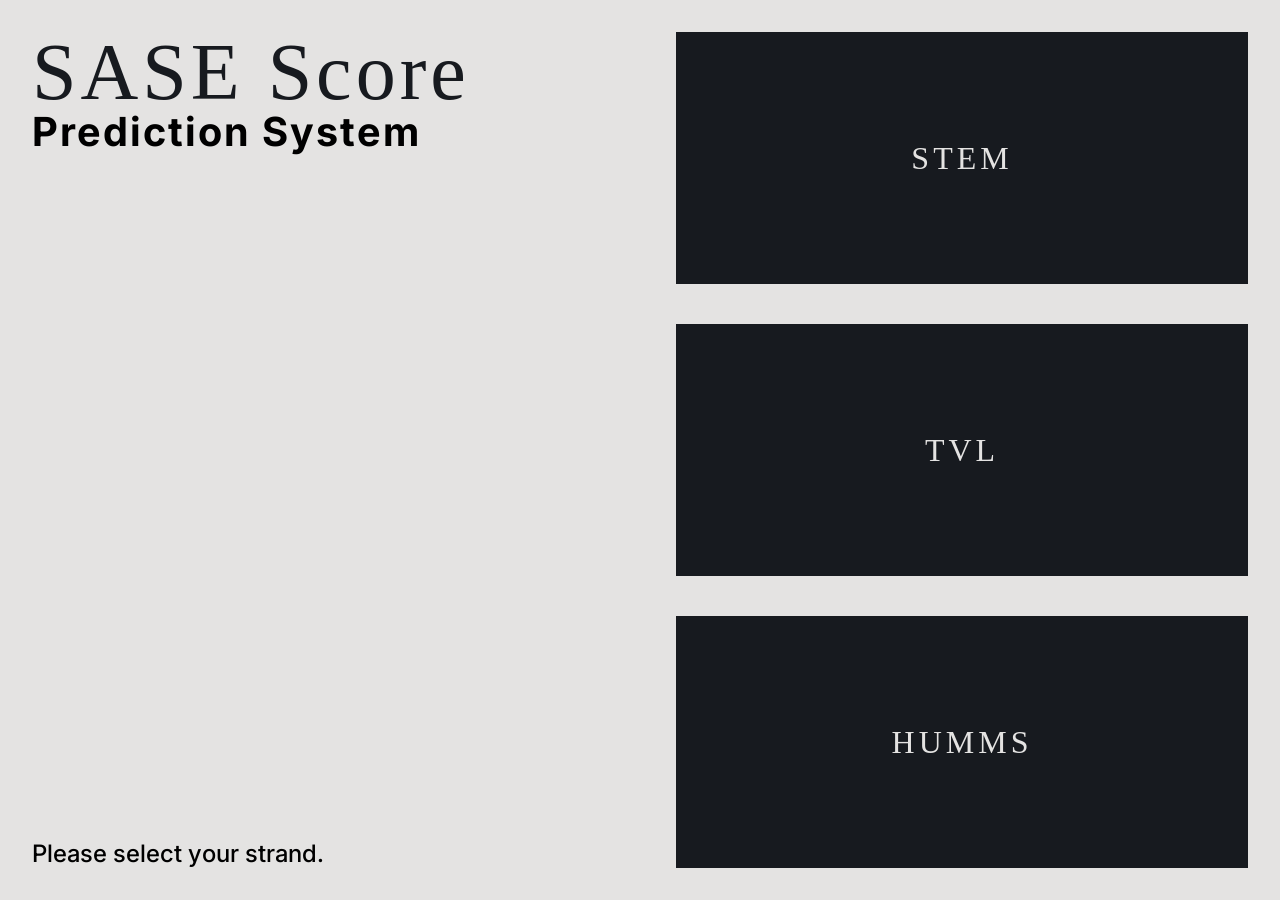
==== index.html @ b04d680d "Add files via upload" ====
<!DOCTYPE html>
<html lang="en">
<head>
    <meta charset="UTF-8">
    <meta name="viewport" content="width=device-width, initial-scale=1.0">
    <title>Simple Excel file upload</title>
    <!-- external CSS -->
    <link rel="stylesheet" href="css/main.css">
    <link rel="stylesheet" href="css/home.css">
</head>
<body>
    
    <div class="home-container">
        <div id="left">
            <div class="text-group">
                <div class="title">SASE Score</div>
                <div class="subtitle">Prediction System</div>
            </div>
            <div class="text">Please select your strand.</div>
        </div>

        <div id="right">
            <div class="strand-btns">
                
                <div class="strand-btn" data-strand="stem">
                    STEM
                </div>
                <div class="strand-btn" data-strand="tvl">
                    TVL
                </div>
                <div class="strand-btn" data-strand="humms">
                    HUMMS
                </div>
            </div>
        </div>
    </div>

    <script src="script.js"></script>
</body>
</html>
---- css/main.css ----
/* INTER */
@font-face { font-family: 'Inter-Thin';
    src: url('/assets/fonts/inter/Inter-Thin.ttf') format('truetype'); }
@font-face { font-family: 'Inter-Light';
    src: url('/assets/fonts/inter/Inter-Light.ttf') format('truetype'); }
@font-face { font-family: 'Inter-Medium';
    src: url('/assets/fonts/inter/Inter-Medium.ttf') format('truetype'); }
@font-face { font-family: 'Inter-Semibold';
    src: url('/assets/fonts/inter/Inter-Semibold.ttf') format('truetype'); }
@font-face { font-family: 'Inter-Bold';
    src: url('/assets/fonts/inter/Inter-Bold.ttf') format('truetype'); }
@font-face { font-family: 'Inter-Black';
    src: url('/assets/fonts/inter/Inter-Black.ttf') format('truetype'); }
---- css/home.css ----
/* HOME ------------------------------------------------------------------------------ */
* { font-family: 'Segoe UI'; }
body {
    margin: 0;
    height: 100vh;
    background-color: #e4e3e2;
}
body::-webkit-scrollbar {
    display: none;
}
/* CONTAINER ------------------------------------------------------------------------- */
.home-container {
    height: 100vh;
    margin: auto; align-self: center;
    
    display: flex; flex-direction: row; gap: 8px;
}
#left, #right {
    flex: 1;
    padding: 32px;
}
/* LEFT ------------------------------------------------------------------------------ */
#left {
    display: flex; flex-direction: column;
    justify-content: space-between;
}
#left .text-group {
    display: flex; flex-direction: column;
}
.title {
    color: #171a1f;
    font-family: 'Inter-Black';
    font-size: 80px;
    letter-spacing: 4px; line-height: 80px;
}
.subtitle {
    font-family: 'Inter-Bold';
    font-size: 40px;
    line-height: 40px; letter-spacing: 2px;
}
#left .text {
    font-family: 'Inter-Medium';
    font-size: 24px;
}
/* RIGHT ----------------------------------------------------------------------------- */
#right {
    display: flex; flex-direction: column;
    justify-content: space-between;
}
#right .strand-btns {
    flex: 1;
    display: flex; flex-direction: column;
    gap: 40px;
}
#right .strand-btn {
    flex: 1;

    padding: 16px;
    background-color: #171a1f;

    text-align:  center;
    align-content: center;

    color: #e4e3e2;
    font-family: 'Inter-Black';
    font-size: 32px; letter-spacing: 4px;

    transition: ease .4s;
    cursor: pointer;
    white-space: nowrap;
}
#right .strand-btn:hover {
    transform: translateX(-16px);
    background-color: #0d0f13;

    color: #b9b8b8;
}
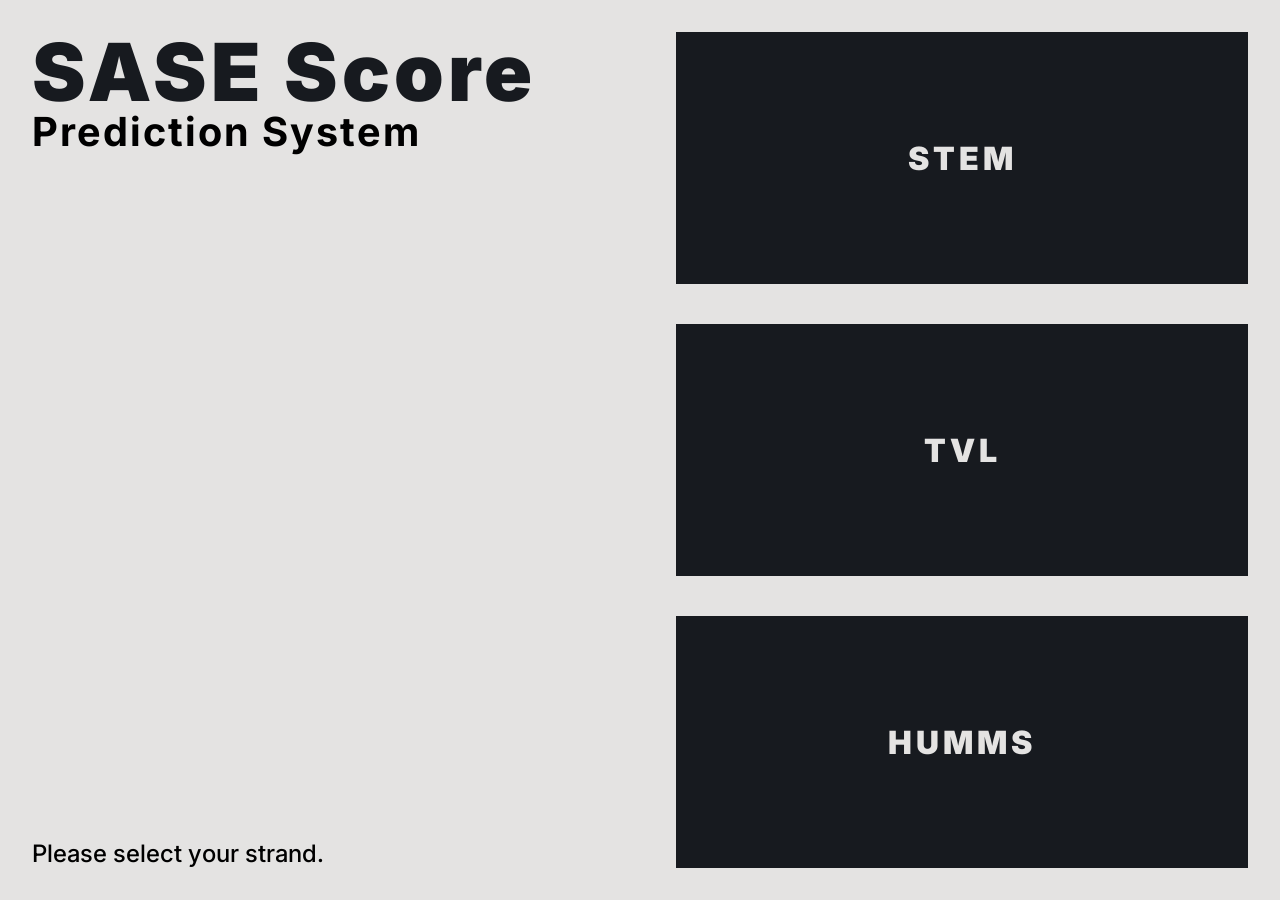
==== commit 4246f98c: "Update index.html" ====
--- a/index.html
+++ b/index.html
@@ -3,7 +3,7 @@
 <head>
     <meta charset="UTF-8">
     <meta name="viewport" content="width=device-width, initial-scale=1.0">
-    <title>Simple Excel file upload</title>
+    <title>INDEX</title>
     <!-- external CSS -->
     <link rel="stylesheet" href="css/main.css">
     <link rel="stylesheet" href="css/home.css">
@@ -37,4 +37,4 @@
 
     <script src="script.js"></script>
 </body>
-</html>+</html>
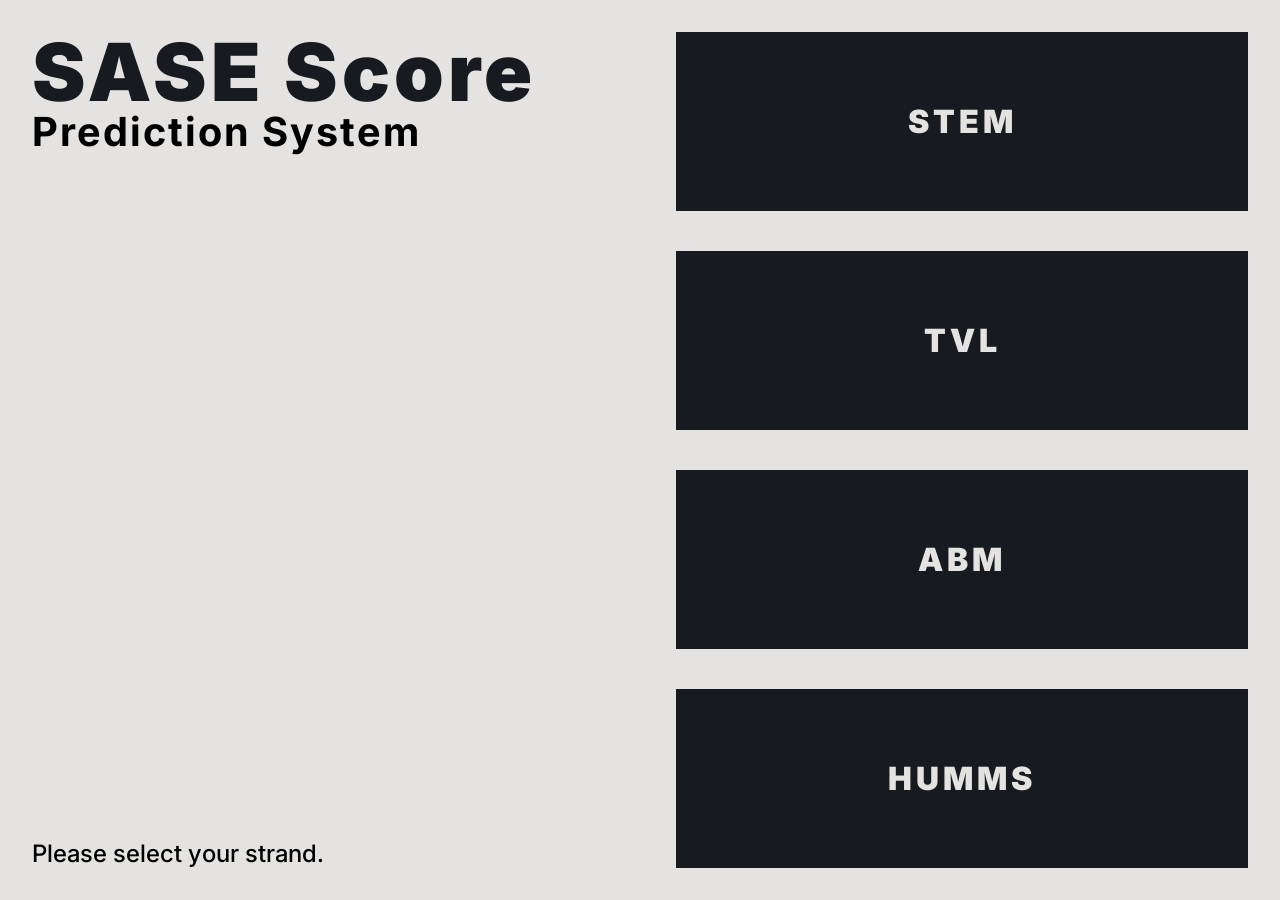
==== commit 9f9c6cae: "Add files via upload" ====
--- a/index.html
+++ b/index.html
@@ -21,12 +21,14 @@
 
         <div id="right">
             <div class="strand-btns">
-                
                 <div class="strand-btn" data-strand="stem">
                     STEM
                 </div>
                 <div class="strand-btn" data-strand="tvl">
                     TVL
+                </div>
+                <div class="strand-btn" data-strand="abm">
+                    ABM
                 </div>
                 <div class="strand-btn" data-strand="humms">
                     HUMMS
@@ -37,4 +39,4 @@
 
     <script src="script.js"></script>
 </body>
-</html>
+</html>
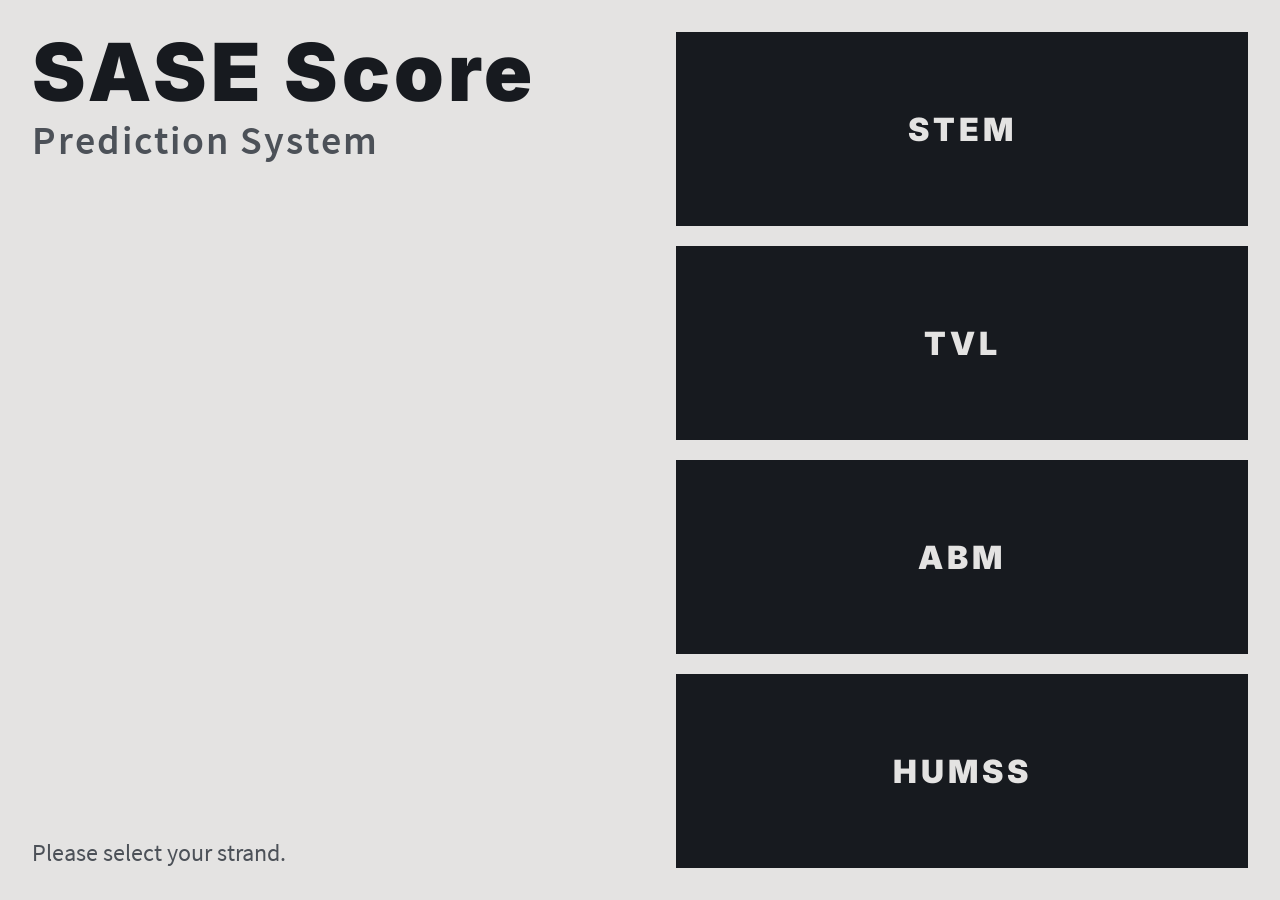
==== commit 8d4feac3: "Add files via upload" ====
--- a/index.html
+++ b/index.html
@@ -30,8 +30,8 @@
                 <div class="strand-btn" data-strand="abm">
                     ABM
                 </div>
-                <div class="strand-btn" data-strand="humms">
-                    HUMMS
+                <div class="strand-btn" data-strand="humss">
+                    HUMSS
                 </div>
             </div>
         </div>
--- a/css/main.css
+++ b/css/main.css
@@ -1,13 +1,25 @@
 /* INTER */
 @font-face { font-family: 'Inter-Thin';
-    src: url('/assets/fonts/inter/Inter-Thin.ttf') format('truetype'); }
+    src: url('/assets/fonts/inter/Inter-Thin.ttf'       ) format('truetype'); }
 @font-face { font-family: 'Inter-Light';
-    src: url('/assets/fonts/inter/Inter-Light.ttf') format('truetype'); }
+    src: url('/assets/fonts/inter/Inter-Light.ttf'      ) format('truetype'); }
 @font-face { font-family: 'Inter-Medium';
-    src: url('/assets/fonts/inter/Inter-Medium.ttf') format('truetype'); }
+    src: url('/assets/fonts/inter/Inter-Medium.ttf'     ) format('truetype'); }
 @font-face { font-family: 'Inter-Semibold';
-    src: url('/assets/fonts/inter/Inter-Semibold.ttf') format('truetype'); }
+    src: url('/assets/fonts/inter/Inter-Semibold.ttf'   ) format('truetype'); }
 @font-face { font-family: 'Inter-Bold';
-    src: url('/assets/fonts/inter/Inter-Bold.ttf') format('truetype'); }
+    src: url('/assets/fonts/inter/Inter-Bold.ttf'       ) format('truetype'); }
 @font-face { font-family: 'Inter-Black';
-    src: url('/assets/fonts/inter/Inter-Black.ttf') format('truetype'); }+    src: url('/assets/fonts/inter/Inter-Black.ttf'      ) format('truetype'); }
+
+/* SOURCE SANS PRO */
+@font-face { font-family: 'SSP-Italic';
+    src: url('/assets/fonts/ssp/SSP-Italic.ttf'         ) format('truetype'); }
+@font-face { font-family: 'SSP-Light';
+    src: url('/assets/fonts/ssp/SSP-Light.ttf'          ) format('truetype'); }
+@font-face { font-family: 'SSP-Regular';
+    src: url('/assets/fonts/ssp/SSP-Regular.ttf'        ) format('truetype'); }
+@font-face { font-family: 'SSP-Semibold';
+    src: url('/assets/fonts/ssp/SSP-Semibold.ttf'       ) format('truetype'); }
+@font-face { font-family: 'SSP-Black';
+    src: url('/assets/fonts/ssp/SSP-Black.ttf'          ) format('truetype'); }
--- a/css/home.css
+++ b/css/home.css
@@ -4,15 +4,12 @@
     margin: 0;
     height: 100vh;
     background-color: #e4e3e2;
+    display: flex;
 }
-body::-webkit-scrollbar {
-    display: none;
-}
+body::-webkit-scrollbar { display: none; }
 /* CONTAINER ------------------------------------------------------------------------- */
 .home-container {
-    height: 100vh;
-    margin: auto; align-self: center;
-    
+    flex: 1;
     display: flex; flex-direction: row; gap: 8px;
 }
 #left, #right {
@@ -25,7 +22,7 @@
     justify-content: space-between;
 }
 #left .text-group {
-    display: flex; flex-direction: column;
+    display: flex; flex-direction: column; gap: 8px;
 }
 .title {
     color: #171a1f;
@@ -34,12 +31,14 @@
     letter-spacing: 4px; line-height: 80px;
 }
 .subtitle {
-    font-family: 'Inter-Bold';
+    color: #4c5158;
+    font-family: 'SSP-SemiBold';
     font-size: 40px;
     line-height: 40px; letter-spacing: 2px;
 }
 #left .text {
-    font-family: 'Inter-Medium';
+    color: #4c5158;
+    font-family: 'SSP-Regular';
     font-size: 24px;
 }
 /* RIGHT ----------------------------------------------------------------------------- */
@@ -50,7 +49,7 @@
 #right .strand-btns {
     flex: 1;
     display: flex; flex-direction: column;
-    gap: 40px;
+    gap: 20px;
 }
 #right .strand-btn {
     flex: 1;
